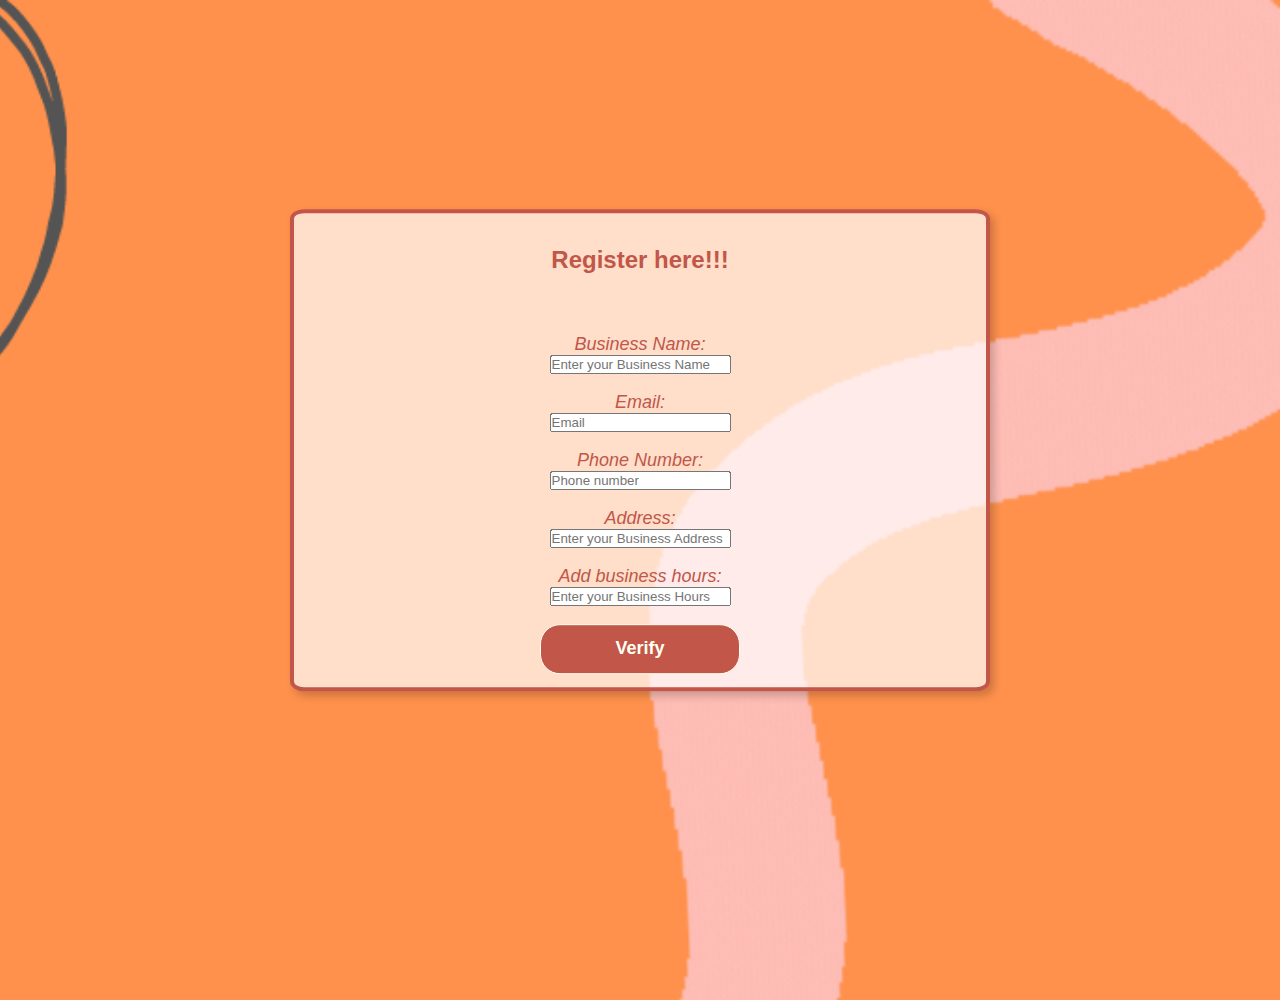
==== form.html @ 849e8668 "register page" ====
<!DOCTYPE html>
<html>
<head>
	<meta charset="utf-8">
	<meta name="viewport" content="width=device-width, initial-scale=1">
	<title>Online Dukaan - Registration</title>
	<link rel="stylesheet" href="StyleSheet/form_style.css">
</head>
<body>
	<div class="main"></div>
	<div class="register">

		<h2>Register here!!!</h2>
		<form id="register" method="post"></form>
		<label>Business Name: </label>
		<br>
		<input type="text" name="bname" id="bname" placeholder="Enter your Business Name" required>
		<br><br>
		<label>Email: </label>
		<br>
		<input type="email" name="email" id="email" placeholder="Email" required>
		<br><br>
		<label>Phone Number: </label>
		<br>
		<input type="tel" name="tel" id="tel" placeholder="Phone number" required>
		<br><br>
		<label>Address: </label>
		<br>
		<input type="text" name="bname" id="bname" placeholder="Enter your Business Address" required>
		<br><br>		
		<label>Add business hours: </label>
		<br>
		<input type="text" name="bname" id="bname" placeholder="Enter your Business Hours" required>
		<br><br>
		<input type="submit" value="Verify">
	</div> <!-- End Register here-->
	</div> <!-- End Main here-->
</body>
</html>
---- StyleSheet/form_style.css ----
/* Because every browser is providing its own default CSS, we need to clear all previous CSS */
* {
    margin: 0px;
    padding: 0px;
    max-width: 100%;
    box-sizing: border-box;
    -webkit-font-smoothing: subpixel-antialiased;
} 

/*background image*/
body {
  background-image: url('front_page4.png');
  background-repeat: no-repeat;
  background-size: 280%;
  width: 100vw;
  height: 100vh;
  background-position: -400px 0px;
}

div.main{
  width:  100px;
  margin: 100px auto 100px  auto;
}

h2{
  text-align: center;
  padding: 20px;
  font-family: sans-serif;
}

div.register{
  /*background-color: rgba(255,255,255,0.4);
  width:  100%;
  font-size:  18px;
  box-shadow: 4px 4px 8px 0 rgba(0, 0, 0, 0.2);
  */
  position: absolute;
  top: 50%;
  left: 50%;
  transform: translate(-50%, -50%); 
  max-width:  700px;
  width:  1000px;
  margin: auto;
  align-items: center;
  justify-content: center;
  font-family: Arial, Helvetica, sans-serif;
  text-align: center;
  background-color: rgba(255,255,255,0.7);
  padding: 1% 1% 1% 1%;
  border-radius: 2%;
  border: 4px solid #C15649;
  box-shadow: 4px 4px 8px 0 rgba(0, 0, 0, 0.2);
  color:  #C15649; /*Color of font size*/
}

form#register{
  margin: 40px;
}

label{
  font-family: sans-serif;
  font-size:  18px;
  font-style: italic;
}
input#name{
  width:  300px;
  border: 4px solid #C15649;
  border-radius: 3px;
  outline: 0;
  padding: 7px;
  background-color: #fff;
}

input[type="submit"]{
  width:  200px;
  height:  50px;
  border:  1px solid;
  background: #C15649;
  border-radius:  20px;
  font-size: 18px;
  color:  #fffff1;
  font-weight: 700;
  cursor: pointer;
  outline: none;
}

input[type="submit"]:hover{
  border-color: #C15649;
  transition: .5s;
}
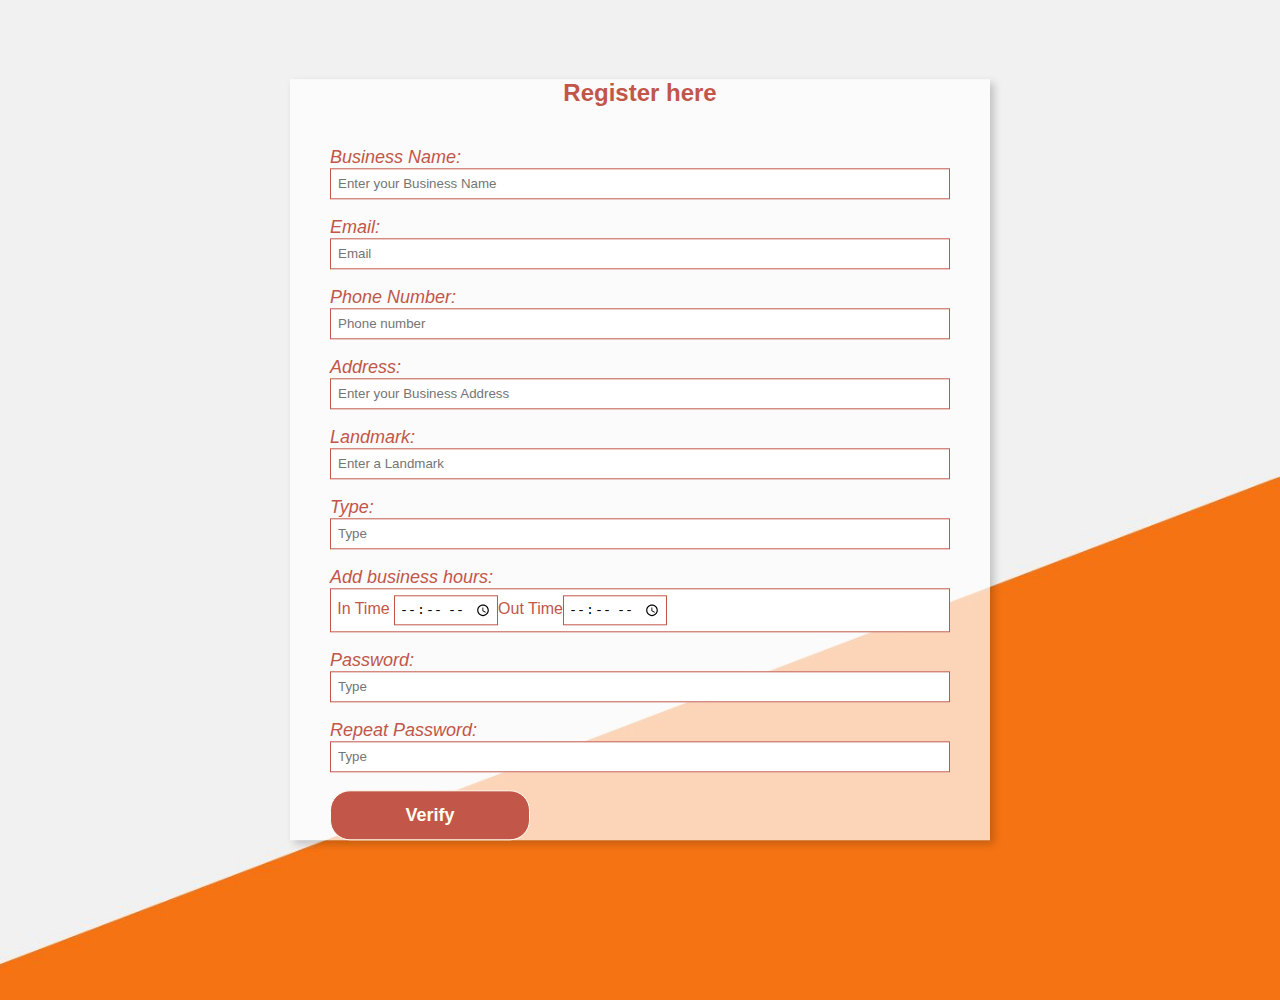
==== commit d00d6c1e: "modify css" ====
--- a/form.html
+++ b/form.html
@@ -10,30 +10,63 @@
 	<div class="main"></div>
 	<div class="register">
 
-		<h2>Register here!!!</h2>
-		<form id="register" method="post"></form>
-		<label>Business Name: </label>
-		<br>
-		<input type="text" name="bname" id="bname" placeholder="Enter your Business Name" required>
+		<h2>Register here</h2>
+		<form id="register" method="post">
+			
+		<label>Business Name: </label><br>
+		<input type="text" name="bname" class="textinp" placeholder="Enter your Business Name" required>
 		<br><br>
-		<label>Email: </label>
-		<br>
-		<input type="email" name="email" id="email" placeholder="Email" required>
+		<label>Email: </label><br>
+		<input type="email" name="email" class="textinp" placeholder="Email" required>
 		<br><br>
-		<label>Phone Number: </label>
-		<br>
-		<input type="tel" name="tel" id="tel" placeholder="Phone number" required>
+		<label>Phone Number: </label><br>
+		<input type="text" pattern="[789][0-9]{9}" name="tel" class="textinp" placeholder="Phone number" required>
 		<br><br>
-		<label>Address: </label>
-		<br>
-		<input type="text" name="bname" id="bname" placeholder="Enter your Business Address" required>
-		<br><br>		
-		<label>Add business hours: </label>
-		<br>
-		<input type="text" name="bname" id="bname" placeholder="Enter your Business Hours" required>
+		<label>Address: </label><br>
+		<input type="text" name="bname" class="textinp" placeholder="Enter your Business Address" required>
 		<br><br>
+		<label>Landmark: </label><br>
+		<input type="text" name="bname" class="textinp" placeholder="Enter a Landmark">
+		<br><br>	
+
+		<label>Type: </label><br>
+		<input type="text" name="tname" class="textinp" placeholder="Type">
+		<br><br>	
+
+		<label> Add business hours: </label>
+			<div class="time_content">
+				<div id="timecontent_space">
+		In Time <input type="time" class="apptinp" name="appt" >
+				</div>
+				<div id="timecontent_space">
+		Out Time<input type="time" class="apptinp" name="appt" >
+				</div>
+			</div>
+
+			<br>
+		<label>Password: </label><br>
+		<input type="password" name="tname" class="textinp" placeholder="Type">
+		<br><br>
+
+
+		<label>Repeat Password: </label><br>
+		<input type="password" name="tname" class="textinp" placeholder="Type">
+		<br><br>
+
 		<input type="submit" value="Verify">
+		</form>
 	</div> <!-- End Register here-->
 	</div> <!-- End Main here-->
+
+	<script type="text/javascript">
+		function myFunction() {
+		  var x = document.getElementById("hours_hide");
+		  if (x.style.display === "block") {
+		    x.style.display = "none";
+		  } else {
+		    x.style.display = "block";
+		  }
+		}
+	</script>
 </body>
 </html>--- a/StyleSheet/form_style.css
+++ b/StyleSheet/form_style.css
@@ -8,23 +8,23 @@
 } 
 
 /*background image*/
-body {
-  background-image: url('front_page4.png');
+body{
+  margin:  0;
+  padding:  0;
+  font-family:  cascade script;
+  background-image: url('2.jpg');
   background-repeat: no-repeat;
-  background-size: 280%;
-  width: 100vw;
+  background-size: cover;
   height: 100vh;
-  background-position: -400px 0px;
 }
 
 div.main{
   width:  100px;
   margin: 100px auto 100px  auto;
-}
+  }
 
 h2{
   text-align: center;
-  padding: 20px;
   font-family: sans-serif;
 }
 
@@ -34,41 +34,51 @@
   font-size:  18px;
   box-shadow: 4px 4px 8px 0 rgba(0, 0, 0, 0.2);
   */
-  position: absolute;
-  top: 50%;
+  position: relative;
+  top: 40%;
   left: 50%;
   transform: translate(-50%, -50%); 
   max-width:  700px;
   width:  1000px;
-  margin: auto;
-  align-items: center;
-  justify-content: center;
   font-family: Arial, Helvetica, sans-serif;
-  text-align: center;
   background-color: rgba(255,255,255,0.7);
-  padding: 1% 1% 1% 1%;
-  border-radius: 2%;
-  border: 4px solid #C15649;
+  padding: 1% 1% auto 1%;
   box-shadow: 4px 4px 8px 0 rgba(0, 0, 0, 0.2);
   color:  #C15649; /*Color of font size*/
+  
 }
 
 form#register{
   margin: 40px;
+  justify-content: left;
 }
 
 label{
   font-family: sans-serif;
   font-size:  18px;
   font-style: italic;
+  text-align: left;
 }
-input#name{
-  width:  300px;
-  border: 4px solid #C15649;
-  border-radius: 3px;
+.textinp{
+  width:  100% ;
+  border: 1px solid #C15649;
   outline: 0;
   padding: 7px;
   background-color: #fff;
+}
+
+.apptinp{
+  padding: 4px;
+  border: 0.2px solid #C15649;
+}
+.time_content{
+  width:  100% ;
+  border: 1px solid #C15649;
+  background-color: #fff;
+  padding: 1% ;
+
+  display: flex;
+  justify-content: left;
 }
 
 input[type="submit"]{
@@ -87,4 +97,27 @@
 input[type="submit"]:hover{
   border-color: #C15649;
   transition: .5s;
-}+}
+
+/* collapsible tabs */
+
+.switch {
+  position: relative;
+  display: inline-block;
+  width: 60px;
+  height: 34px;
+}
+
+
+/* Rounded sliders */
+.slider.round {
+  border-radius: 34px;
+}
+
+.slider.round:before {
+  border-radius: 50%;
+}  
+
+#hours_hide {
+  display: none;
+} 